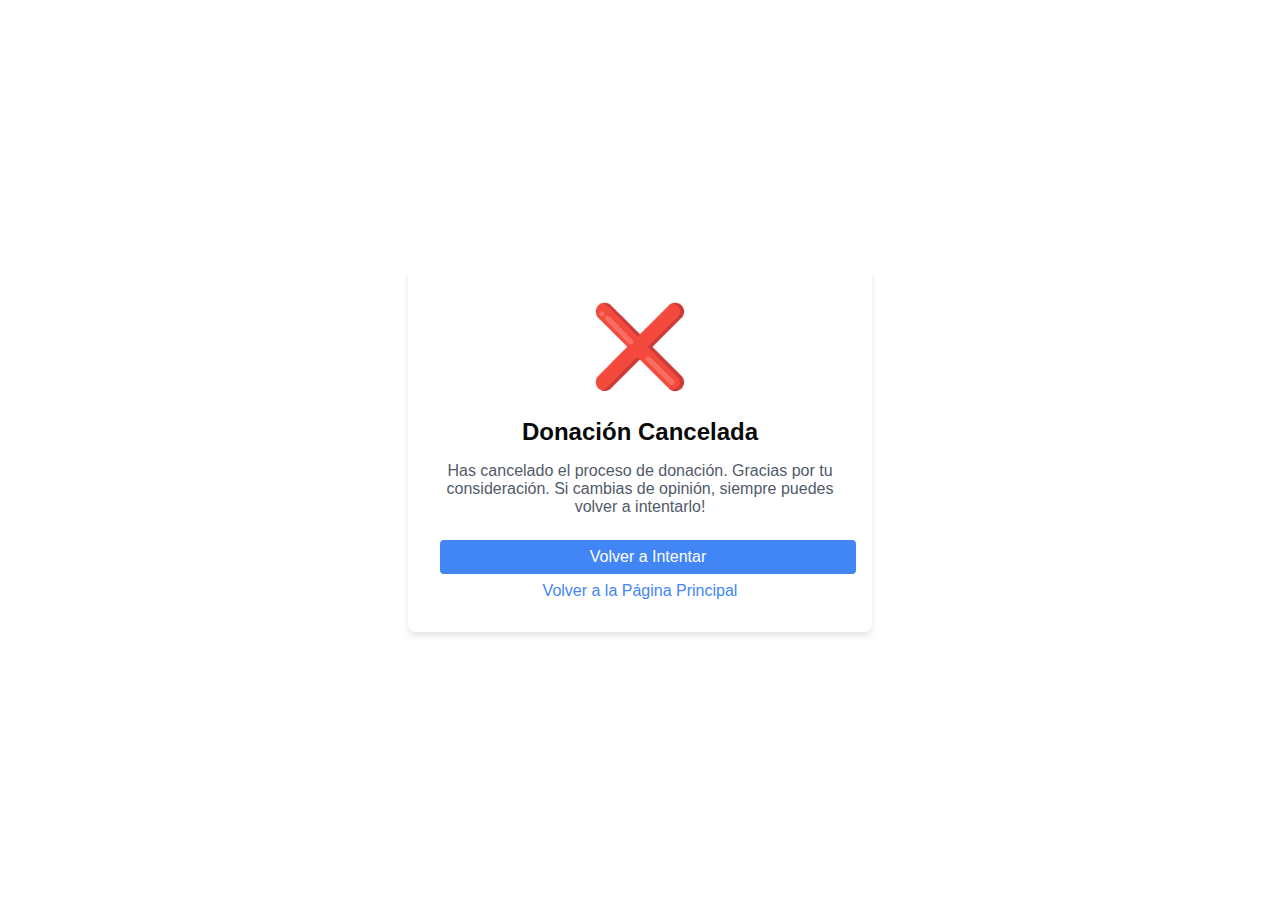
==== cancel.html @ bb2a3942 "Paypal donate button and completed-cancel pages" ====
<!DOCTYPE html>
<html lang="en">
  <head>
    <meta charset="UTF-8" />
    <meta name="viewport" content="width=device-width, initial-scale=1.0" />
    <title>Donación Cancelada</title>
    <style>
      body {
        margin: 0;
        padding: 0;
        display: flex;
        justify-content: center;
        align-items: center;
        min-height: 100vh;
        background-color: #f9fafb;
        font-family: Arial, sans-serif;
        background: url("logo.png") no-repeat center center fixed;
      }
      .container {
        max-width: 400px;
        width: 100%;
        padding: 2rem;
        background-color: #fff;
        border-radius: 0.5rem;
        box-shadow: 0 4px 6px rgba(0, 0, 0, 0.1);
        text-align: center;
        opacity: 0;
        transform: translateY(20px);
        transition: opacity 0.5s, transform 0.5s;
      }
      .container.visible {
        opacity: 0.96;
        transform: translateY(0);
      }
      .icon {
        font-size: 80px;
        color: #ef4444;
        margin-bottom: 1.5rem;
        transition: transform 0.5s;
      }
      .icon.visible {
        transform: scale(1);
      }
      h1 {
        font-size: 1.5rem;
        font-weight: bold;
        margin-bottom: 1rem;
      }
      p {
        color: #4b5563;
        margin-bottom: 1.5rem;
      }
      .button {
        display: block;
        width: 100%;
        padding: 0.5rem;
        margin-bottom: 0.5rem;
        background-color: #3b82f6;
        color: #fff;
        text-decoration: none;
        border-radius: 0.25rem;
        transition: background-color 0.3s;
      }
      .button:hover {
        background-color: #2563eb;
      }
      .link {
        color: #3b82f6;
        text-decoration: none;
        transition: color 0.3s;
      }
      .link:hover {
        color: #1d4ed8;
      }
    </style>
  </head>
  <body>
    <div class="container" id="container">
      <div class="icon" id="icon">❌</div>
      <h1>Donación Cancelada</h1>
      <p>
        Has cancelado el proceso de donación. Gracias por tu consideración. Si
        cambias de opinión, siempre puedes volver a intentarlo!
      </p>
      <a href="/#paypal-donate-button" class="button">Volver a Intentar</a>
      <a href="/" class="link">Volver a la Página Principal</a>
    </div>
    <script>
      window.addEventListener("load", () => {
        document.getElementById("container").classList.add("visible");
        document.getElementById("icon").classList.add("visible");
      });
    </script>
  </body>
</html>
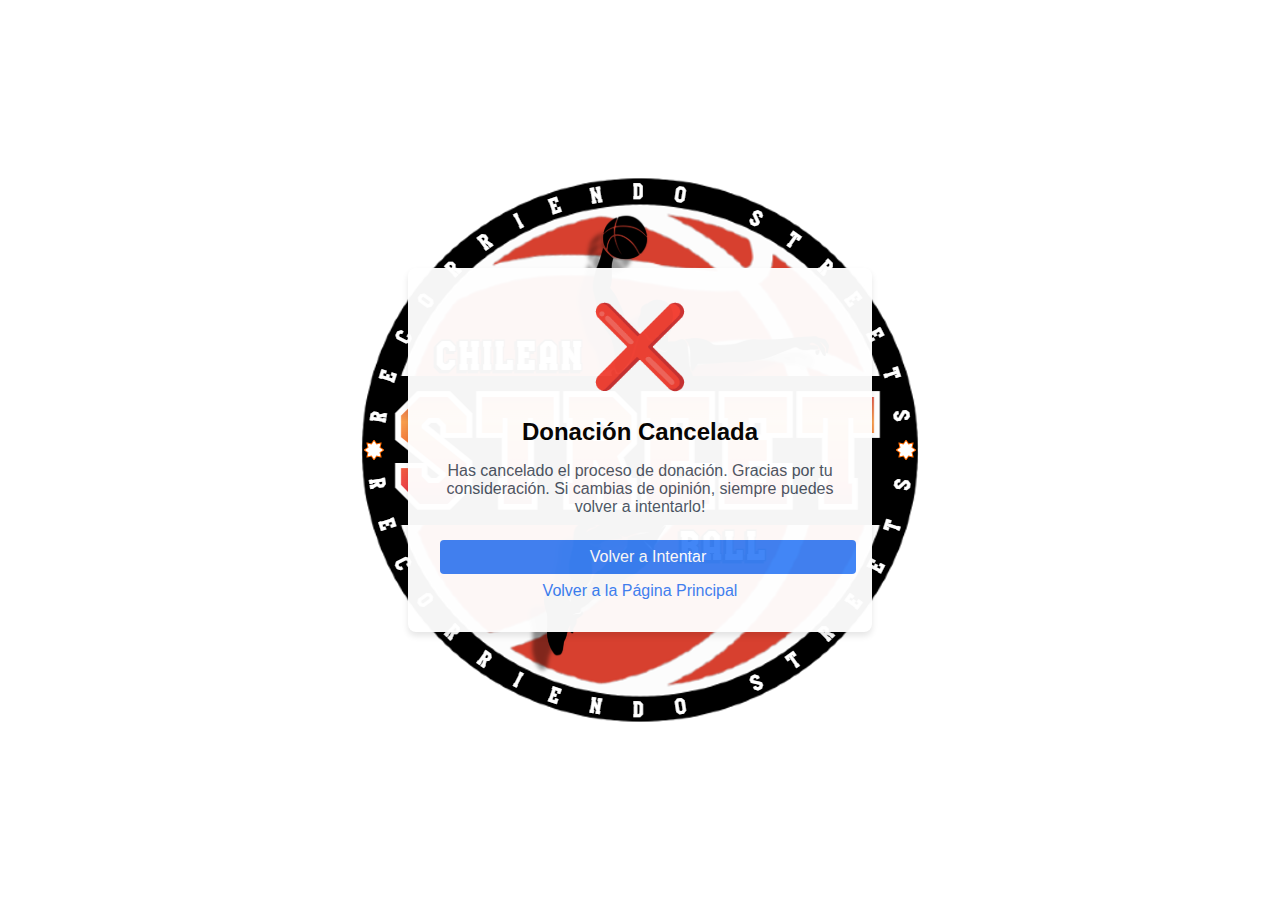
==== commit 2f844507: "icon and logo for the news page for donors" ====
--- a/cancel.html
+++ b/cancel.html
@@ -4,6 +4,8 @@
     <meta charset="UTF-8" />
     <meta name="viewport" content="width=device-width, initial-scale=1.0" />
     <title>Donación Cancelada</title>
+    <meta property="og:image" content="logo.PNG" />
+    <link rel="icon" href="logo.PNG" /> 
     <style>
       body {
         margin: 0;
@@ -14,7 +16,7 @@
         min-height: 100vh;
         background-color: #f9fafb;
         font-family: Arial, sans-serif;
-        background: url("logo.png") no-repeat center center fixed;
+        background: url("logo.PNG") no-repeat center center fixed;
       }
       .container {
         max-width: 400px;
